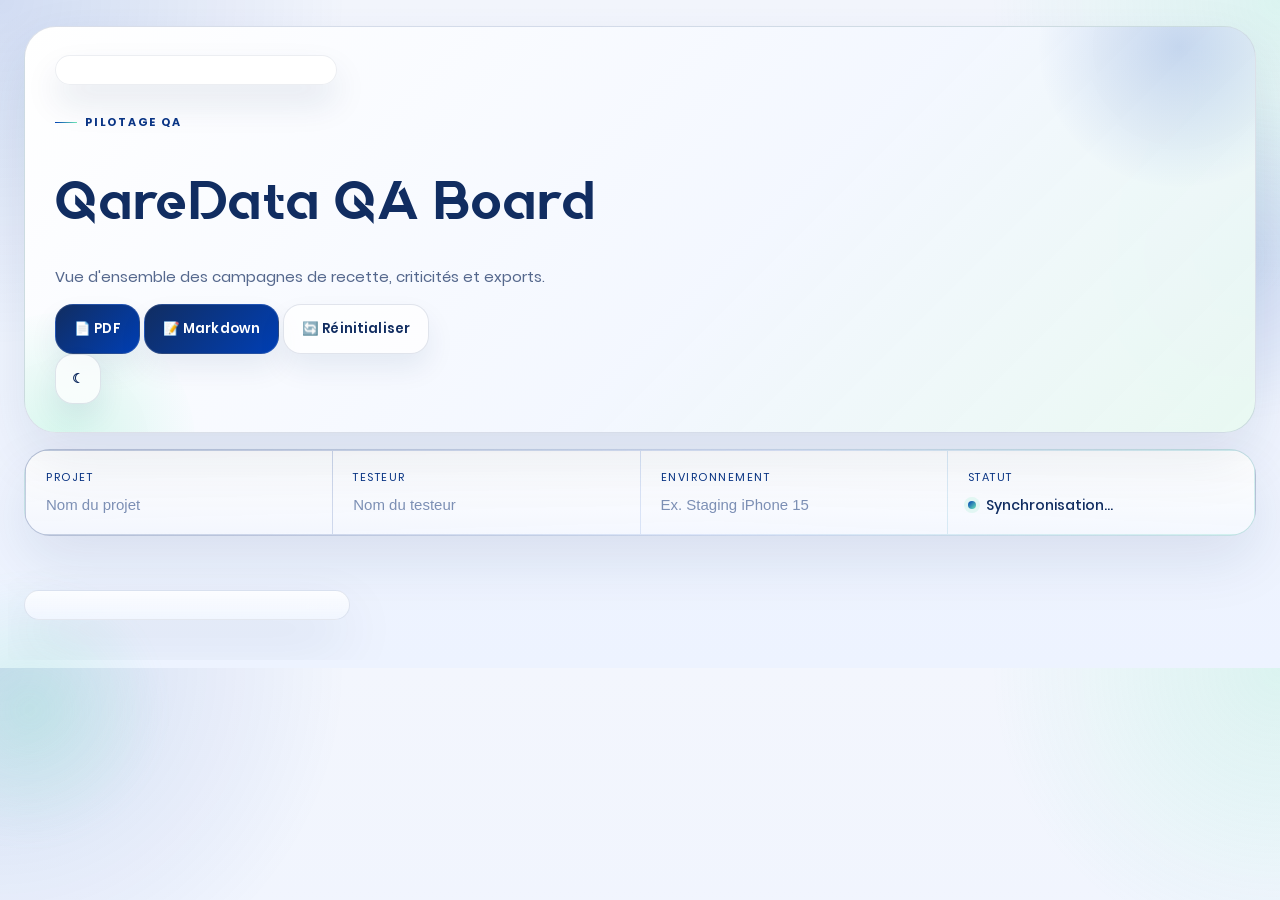
==== test/index.html @ 7b09be41 "Add /test route and auto-run test mode Change la façon de recherche du test" ====
<!DOCTYPE html>
<html lang="fr">
<head>
  <meta charset="UTF-8" />
  <meta name="viewport" content="width=device-width, initial-scale=1.0" />
  <meta http-equiv="Cache-Control" content="no-cache, no-store, must-revalidate" />
  <meta http-equiv="Pragma" content="no-cache" />
  <meta http-equiv="Expires" content="0" />
  <base href="../" />
  <title>QareData QA Board - Mode Test</title>
  <link rel="icon" type="image/svg+xml" href="./assets/favicon-checklist.svg?v=20260409-test-route-1" />
  <link rel="shortcut icon" href="./assets/favicon-checklist.svg?v=20260409-test-route-1" />
  <link rel="stylesheet" href="./styles.css?v=20260409-test-route-1" />
  <link rel="stylesheet" href="./minimal-cards.css?v=20260409-test-route-1" />
</head>
<body>
  <header class="app-header">
    <div class="header-content">
      <div class="header-main">
        <div class="header-main__identity logo-section">
          <div class="logo" aria-hidden="true">
            <img src="./assets/company-logo.png" alt="" class="logo__image" />
          </div>
          <div class="title-section">
            <span class="header-eyebrow">Pilotage QA</span>
            <h1 class="app-title" id="header-project-title">QareData QA Board</h1>
            <p class="app-description" id="header-project-subtitle">Vue d'ensemble des campagnes de recette, criticités et exports.</p>
          </div>
        </div>

        <div class="header-actions">
          <button class="btn btn-success" id="generate-pdf" title="Exporter PDF">
            <span>📄</span>
            <span>PDF</span>
          </button>
          <button class="btn btn-success" id="generate-markdown" title="Exporter Markdown">
            <span>📝</span>
            <span>Markdown</span>
          </button>
          <button class="btn btn-ghost" id="reset-board" title="Réinitialiser">
            <span>🔄</span>
            <span>Réinitialiser</span>
          </button>
          <div class="theme-toggle">
            <button class="btn btn-ghost" id="btn-theme" type="button" title="Activer le mode sombre" aria-label="Activer le mode sombre" aria-pressed="false">
              <span id="theme-icon">☾</span>
            </button>
          </div>
        </div>
      </div>

      <div class="header-metadata">
        <div class="header-meta-card">
          <div class="metadata-field">
            <label>Projet</label>
            <input type="text" id="project-name" data-field="projectName" placeholder="Nom du projet" class="meta-input" />
          </div>
          <div class="metadata-field">
            <label>Testeur</label>
            <input type="text" id="tester-name" data-field="tester" placeholder="Nom du testeur" class="meta-input" />
          </div>
          <div class="metadata-field">
            <label>Environnement</label>
            <input type="text" id="environment-name" data-field="environment" placeholder="Ex. Staging iPhone 15" class="meta-input" />
          </div>
          <div class="metadata-field metadata-field--status">
            <label>Statut</label>
            <div class="save-status" id="save-status">Synchronisation…</div>
          </div>
        </div>
      </div>

      <div class="header-kpi" id="summary-root"></div>
    </div>
  </header>

  <main class="app-main">
    <aside class="sidebar-sections" id="sidebar-nav-root" aria-label="Navigation latérale"></aside>

    <aside class="create-card-panel">
      <h3>➕ Créer une carte manuelle</h3>
      <div class="create-card-form">
        <div class="form-row">
          <select id="new-card-surface" class="form-control" placeholder="Surface">
            <option value="">Sélectionner surface</option>
          </select>
          <select id="new-card-page" class="form-control" placeholder="Page">
            <option value="">Sélectionner page</option>
          </select>
        </div>
        <div class="form-row">
          <input type="text" id="new-card-title" placeholder="Titre de la carte" class="form-control" />
        </div>
        <div class="form-row">
          <select id="new-card-severity" class="form-control">
            <option value="minor">🟡 Mineur</option>
            <option value="major">🟠 Majeur</option>
            <option value="blocker">🔴 Bloquant</option>
          </select>
        </div>
        <div class="form-row">
          <textarea id="new-card-notes" placeholder="Notes additionnelles" class="form-control" rows="2"></textarea>
        </div>
        <div class="form-row">
          <textarea id="new-card-checklist" placeholder="Étapes du scénario utilisateur (une ligne par étape)" class="form-control" rows="2"></textarea>
        </div>
        <button class="btn btn-success" id="create-card">
          ✅ Créer la carte
        </button>
      </div>
    </aside>

    <article class="content-area">
      <section class="board-root" id="board-root"></section>

      <section class="empty-state" id="empty-state" style="display: none;">
        <div class="empty-icon">📭</div>
        <h2>Aucune carte correspondante</h2>
        <p>Ajuste tes filtres ou crée une nouvelle carte pour commencer.</p>
      </section>
    </article>
  </main>

  <div class="modal-overlay" id="modal-overlay">
    <div class="modal-container">
      <button class="modal-close" id="modal-close">&times;</button>
      <div class="modal-content" id="modal-content"></div>
    </div>
  </div>

  <script type="module" src="./src/main.js?v=20260409-test-route-1"></script>
</body>
</html>
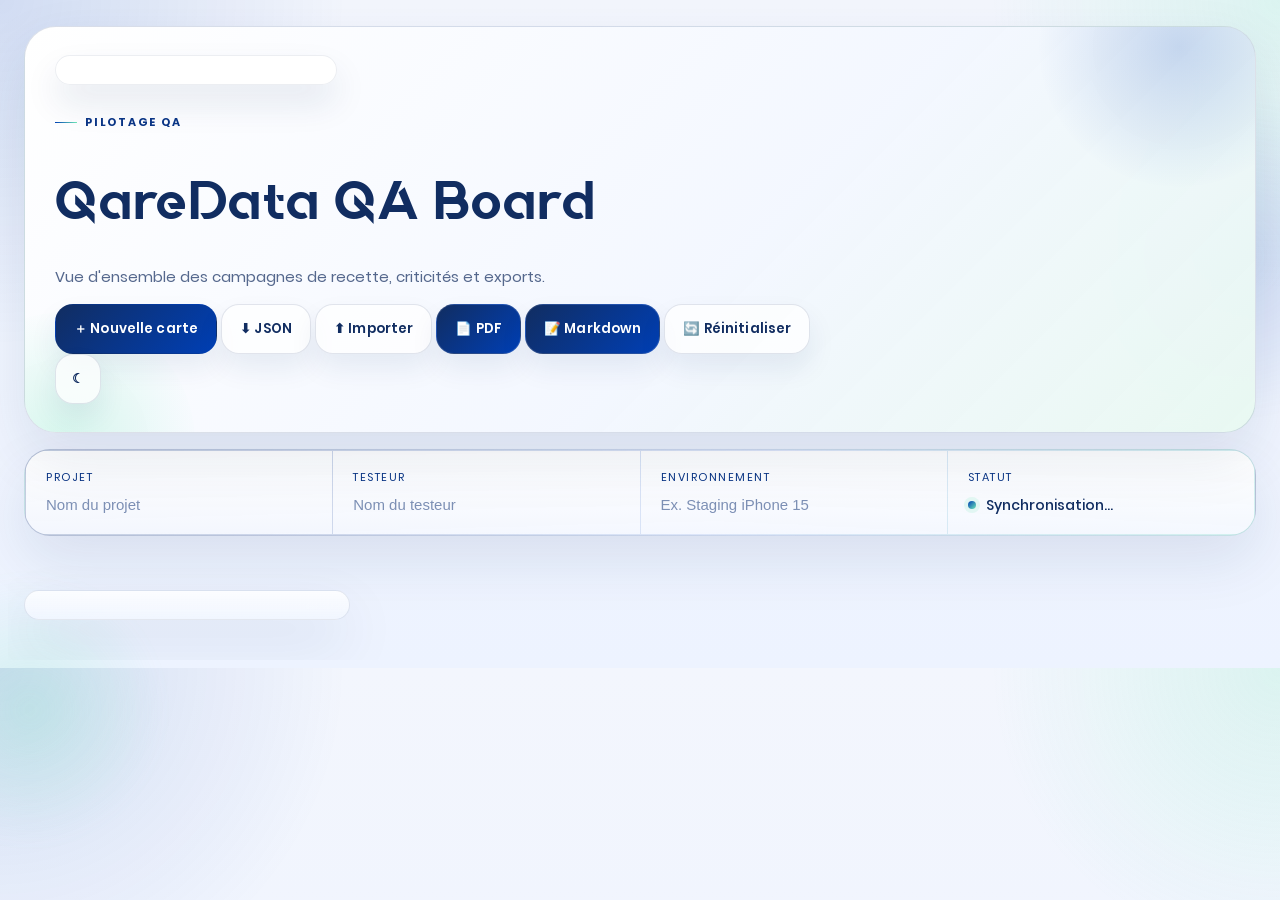
==== commit 244be574: "Add card editor modal + CRUD flow Ajout de boutons pour ajouter, supprimer et modifier des cartes  A" ====
--- a/test/index.html
+++ b/test/index.html
@@ -8,10 +8,10 @@
   <meta http-equiv="Expires" content="0" />
   <base href="../" />
   <title>QareData QA Board - Mode Test</title>
-  <link rel="icon" type="image/svg+xml" href="./assets/favicon-checklist.svg?v=20260409-test-route-1" />
-  <link rel="shortcut icon" href="./assets/favicon-checklist.svg?v=20260409-test-route-1" />
-  <link rel="stylesheet" href="./styles.css?v=20260409-test-route-1" />
-  <link rel="stylesheet" href="./minimal-cards.css?v=20260409-test-route-1" />
+  <link rel="icon" type="image/svg+xml" href="./assets/favicon-checklist.svg?v=20260409-crud-cards-3" />
+  <link rel="shortcut icon" href="./assets/favicon-checklist.svg?v=20260409-crud-cards-3" />
+  <link rel="stylesheet" href="./styles.css?v=20260409-crud-cards-3" />
+  <link rel="stylesheet" href="./minimal-cards.css?v=20260409-crud-cards-3" />
 </head>
 <body>
   <header class="app-header">
@@ -29,6 +29,18 @@
         </div>
 
         <div class="header-actions">
+          <button class="btn btn-primary" id="open-card-editor" type="button" title="Créer une nouvelle carte">
+            <span>＋</span>
+            <span>Nouvelle carte</span>
+          </button>
+          <button class="btn btn-ghost" id="export-json" type="button" title="Exporter le board en JSON">
+            <span>⬇</span>
+            <span>JSON</span>
+          </button>
+          <button class="btn btn-ghost" id="import-json" type="button" title="Importer un board JSON">
+            <span>⬆</span>
+            <span>Importer</span>
+          </button>
           <button class="btn btn-success" id="generate-pdf" title="Exporter PDF">
             <span>📄</span>
             <span>PDF</span>
@@ -76,39 +88,6 @@
 
   <main class="app-main">
     <aside class="sidebar-sections" id="sidebar-nav-root" aria-label="Navigation latérale"></aside>
-
-    <aside class="create-card-panel">
-      <h3>➕ Créer une carte manuelle</h3>
-      <div class="create-card-form">
-        <div class="form-row">
-          <select id="new-card-surface" class="form-control" placeholder="Surface">
-            <option value="">Sélectionner surface</option>
-          </select>
-          <select id="new-card-page" class="form-control" placeholder="Page">
-            <option value="">Sélectionner page</option>
-          </select>
-        </div>
-        <div class="form-row">
-          <input type="text" id="new-card-title" placeholder="Titre de la carte" class="form-control" />
-        </div>
-        <div class="form-row">
-          <select id="new-card-severity" class="form-control">
-            <option value="minor">🟡 Mineur</option>
-            <option value="major">🟠 Majeur</option>
-            <option value="blocker">🔴 Bloquant</option>
-          </select>
-        </div>
-        <div class="form-row">
-          <textarea id="new-card-notes" placeholder="Notes additionnelles" class="form-control" rows="2"></textarea>
-        </div>
-        <div class="form-row">
-          <textarea id="new-card-checklist" placeholder="Étapes du scénario utilisateur (une ligne par étape)" class="form-control" rows="2"></textarea>
-        </div>
-        <button class="btn btn-success" id="create-card">
-          ✅ Créer la carte
-        </button>
-      </div>
-    </aside>
 
     <article class="content-area">
       <section class="board-root" id="board-root"></section>
@@ -128,6 +107,159 @@
     </div>
   </div>
 
-  <script type="module" src="./src/main.js?v=20260409-test-route-1"></script>
+  <div class="modal-overlay" id="card-editor-overlay">
+    <div class="modal-container modal-container--editor">
+      <button class="modal-close" id="card-editor-close">&times;</button>
+      <div class="modal-content modal-content--editor">
+        <section class="create-card-panel create-card-panel--modal" id="card-editor-panel">
+          <div class="create-card-panel__header">
+            <div>
+              <p class="create-card-panel__eyebrow">CRUD cartes</p>
+              <h3 id="card-editor-title">Ajouter une carte</h3>
+              <p class="create-card-panel__subtitle" id="card-editor-subtitle">Les modifications sont stockées localement. Exporte le JSON pour les publier sur GitHub.</p>
+            </div>
+            <span class="create-card-panel__badge" id="card-editor-badge">Création</span>
+          </div>
+
+          <div class="create-card-form">
+            <div class="form-row form-row--double">
+              <label class="field">
+                <span>Surface</span>
+                <select id="new-card-surface" class="card-select">
+                  <option value="">Sélectionner surface</option>
+                </select>
+              </label>
+              <label class="field">
+                <span>Page existante</span>
+                <select id="new-card-page" class="card-select">
+                  <option value="">Sélectionner page</option>
+                </select>
+              </label>
+            </div>
+
+            <div class="form-row">
+              <label class="field">
+                <span>Nouvelle page ou renommage</span>
+                <input type="text" id="new-card-page-custom" placeholder="Nom de page personnalisé si besoin" class="card-text-input" />
+              </label>
+            </div>
+
+            <div class="form-row form-row--double">
+              <label class="field">
+                <span>Titre de la carte</span>
+                <input type="text" id="new-card-title" placeholder="Ex. Modifier une organisation" class="card-text-input" />
+              </label>
+              <label class="field">
+                <span>Scénario utilisateur</span>
+                <input type="text" id="new-card-scenario-title" placeholder="Ex. Un admin modifie une organisation" class="card-text-input" />
+              </label>
+            </div>
+
+            <div class="form-row form-row--double">
+              <label class="field">
+                <span>Criticité</span>
+                <select id="new-card-severity" class="card-select">
+                  <option value="minor">🟡 Mineur</option>
+                  <option value="major">🟠 Majeur</option>
+                  <option value="blocker">🔴 Bloquant</option>
+                </select>
+              </label>
+              <label class="field">
+                <span>Statut source</span>
+                <select id="new-card-source-status" class="card-select">
+                  <option value="source-neutral">Observation</option>
+                  <option value="source-done">Stable</option>
+                  <option value="source-todo">À corriger</option>
+                </select>
+              </label>
+            </div>
+
+            <div class="form-row">
+              <label class="field textarea-field">
+                <span>Méthode de test / contexte</span>
+                <textarea id="new-card-method" placeholder="Comment le flux doit être rejoué, dans quel contexte et avec quelles vérifications." class="card-textarea"></textarea>
+              </label>
+            </div>
+
+            <div class="form-row">
+              <label class="field textarea-field">
+                <span>Résultat attendu</span>
+                <textarea id="new-card-expected-result" placeholder="Décris précisément le résultat fonctionnel attendu." class="card-textarea"></textarea>
+              </label>
+            </div>
+
+            <div class="form-row form-row--double">
+              <label class="field textarea-field">
+                <span>Points d'attention initiaux</span>
+                <textarea id="new-card-source-issues" placeholder="Une ligne par point d'attention" class="card-textarea"></textarea>
+              </label>
+              <label class="field textarea-field">
+                <span>Points déjà validés</span>
+                <textarea id="new-card-validated-points" placeholder="Une ligne par point déjà validé" class="card-textarea"></textarea>
+              </label>
+            </div>
+
+            <div class="form-row form-row--double">
+              <label class="field textarea-field">
+                <span>Recommandations / conseils</span>
+                <textarea id="new-card-advice" placeholder="Une ligne par recommandation" class="card-textarea"></textarea>
+              </label>
+              <label class="field textarea-field">
+                <span>Références utiles</span>
+                <textarea id="new-card-references" placeholder="Une ligne par lien, asset ou fichier" class="card-textarea"></textarea>
+              </label>
+            </div>
+
+            <div class="form-row">
+              <label class="field textarea-field">
+                <span>Notes initiales</span>
+                <textarea id="new-card-notes" placeholder="Notes de contexte additionnelles" class="card-textarea"></textarea>
+              </label>
+            </div>
+
+            <section class="qa-panel create-card-panel__checklist">
+              <div class="qa-panel__head">
+                <div>
+                  <h5>Checklist initiale</h5>
+                  <span>Définis le nombre d'étapes et leur contenu.</span>
+                </div>
+
+                <div class="card-editor-step-controls">
+                  <label class="field field--compact">
+                    <span>Nombre</span>
+                    <input type="number" id="new-card-checklist-count" min="0" max="20" value="3" class="card-text-input card-editor-count-input" />
+                  </label>
+                  <button class="button tertiary small" id="add-checklist-step" type="button">
+                    Ajouter une étape
+                  </button>
+                </div>
+              </div>
+
+              <div class="card-editor-steps" id="card-editor-checklist-root"></div>
+            </section>
+
+            <div class="create-card-panel__actions">
+              <button class="btn btn-primary" id="create-card" type="button">
+                Enregistrer la carte
+              </button>
+              <button class="btn btn-ghost" id="cancel-card-editor" type="button">
+                Réinitialiser
+              </button>
+              <button class="btn btn-ghost" id="delete-card-editor" type="button">
+                Supprimer
+              </button>
+            </div>
+
+            <p class="create-card-panel__footnote">
+              GitHub Pages ne met pas à jour automatiquement <code>data/cards.json</code>. Utilise l’export JSON pour republier tes changements.
+            </p>
+          </div>
+        </section>
+      </div>
+    </div>
+  </div>
+  <input type="file" id="file-import" accept=".json,application/json" hidden />
+
+  <script type="module" src="./src/main.js?v=20260409-crud-cards-3"></script>
 </body>
 </html>
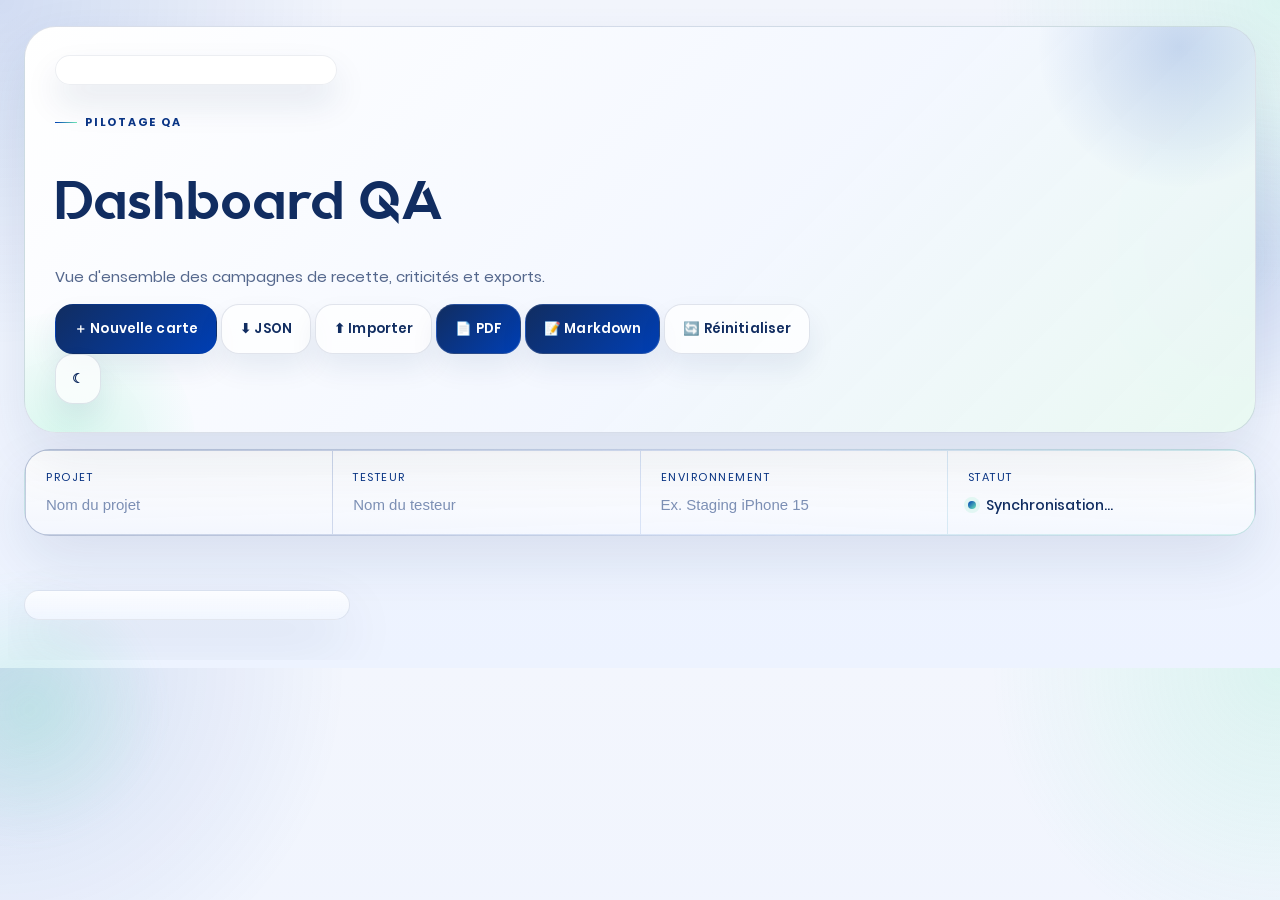
==== commit d718e8f9: "Add required-field validation to card editor Ajout d'un popup pour indiquer comment marche l'ajout d" ====
--- a/test/index.html
+++ b/test/index.html
@@ -23,7 +23,7 @@
           </div>
           <div class="title-section">
             <span class="header-eyebrow">Pilotage QA</span>
-            <h1 class="app-title" id="header-project-title">QareData QA Board</h1>
+            <h1 class="app-title" id="header-project-title">Dashboard QA</h1>
             <p class="app-description" id="header-project-subtitle">Vue d'ensemble des campagnes de recette, criticités et exports.</p>
           </div>
         </div>
@@ -123,13 +123,13 @@
 
           <div class="create-card-form">
             <div class="form-row form-row--double">
-              <label class="field">
+              <label class="field" data-required="true">
                 <span>Surface</span>
                 <select id="new-card-surface" class="card-select">
                   <option value="">Sélectionner surface</option>
                 </select>
               </label>
-              <label class="field">
+              <label class="field" data-required="true">
                 <span>Page existante</span>
                 <select id="new-card-page" class="card-select">
                   <option value="">Sélectionner page</option>
@@ -138,14 +138,14 @@
             </div>
 
             <div class="form-row">
-              <label class="field">
+              <label class="field" data-required="true">
                 <span>Nouvelle page ou renommage</span>
                 <input type="text" id="new-card-page-custom" placeholder="Nom de page personnalisé si besoin" class="card-text-input" />
               </label>
             </div>
 
             <div class="form-row form-row--double">
-              <label class="field">
+              <label class="field" data-required="true">
                 <span>Titre de la carte</span>
                 <input type="text" id="new-card-title" placeholder="Ex. Modifier une organisation" class="card-text-input" />
               </label>
@@ -175,14 +175,14 @@
             </div>
 
             <div class="form-row">
-              <label class="field textarea-field">
+              <label class="field textarea-field" data-required="true">
                 <span>Méthode de test / contexte</span>
                 <textarea id="new-card-method" placeholder="Comment le flux doit être rejoué, dans quel contexte et avec quelles vérifications." class="card-textarea"></textarea>
               </label>
             </div>
 
             <div class="form-row">
-              <label class="field textarea-field">
+              <label class="field textarea-field" data-required="true">
                 <span>Résultat attendu</span>
                 <textarea id="new-card-expected-result" placeholder="Décris précisément le résultat fonctionnel attendu." class="card-textarea"></textarea>
               </label>
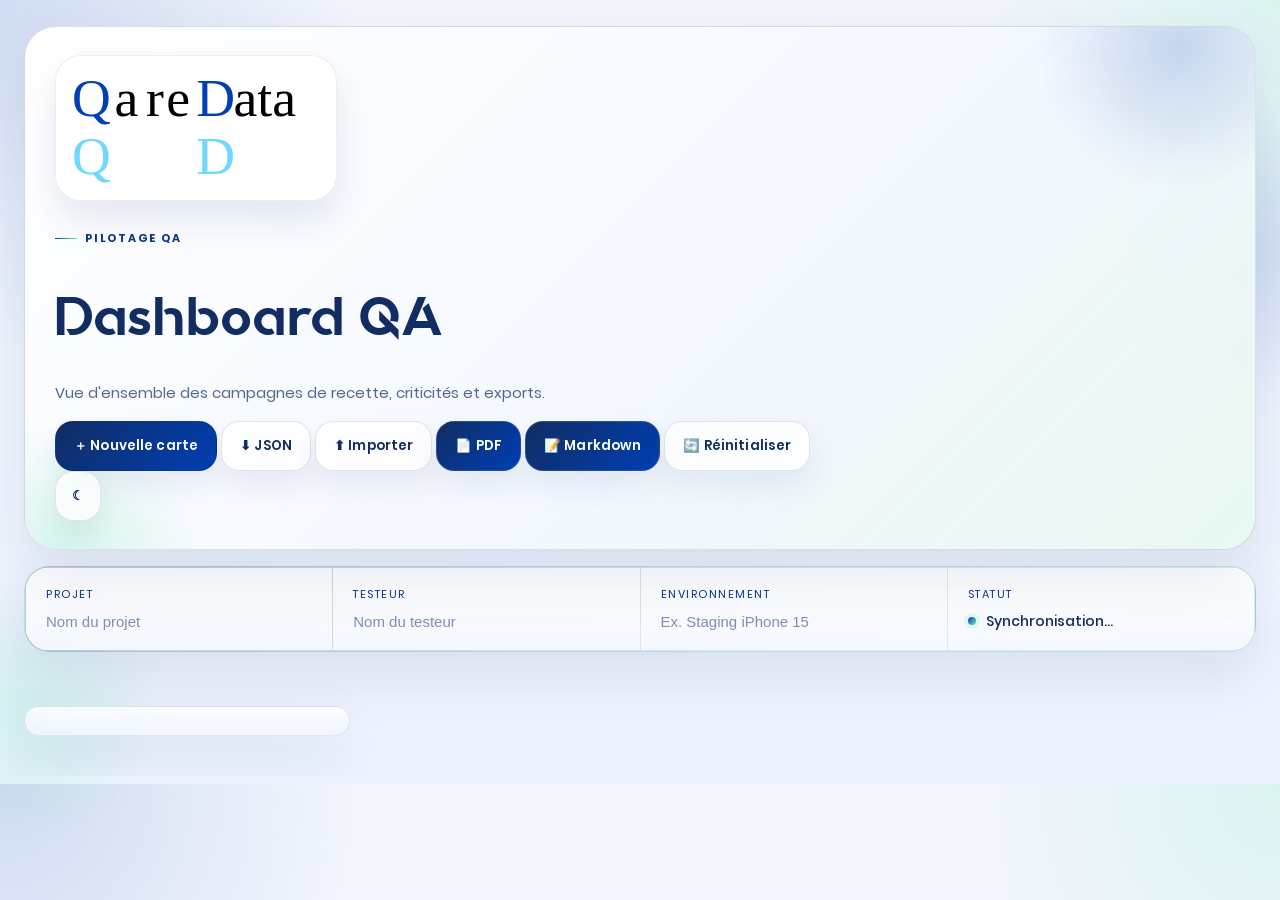
==== commit 68c8c523: "Add light/dark SVG logos and update header Replace the old logo assets with two theme-aware SVGs (co" ====
--- a/test/index.html
+++ b/test/index.html
@@ -19,7 +19,8 @@
       <div class="header-main">
         <div class="header-main__identity logo-section">
           <div class="logo" aria-hidden="true">
-            <img src="./assets/company-logo.png" alt="" class="logo__image" />
+            <img src="./assets/company-logo-light.svg" alt="" class="logo__image logo__image--light" />
+            <img src="./assets/company-logo-dark.svg" alt="" class="logo__image logo__image--dark" />
           </div>
           <div class="title-section">
             <span class="header-eyebrow">Pilotage QA</span>
@@ -91,12 +92,6 @@
 
     <article class="content-area">
       <section class="board-root" id="board-root"></section>
-
-      <section class="empty-state" id="empty-state" style="display: none;">
-        <div class="empty-icon">📭</div>
-        <h2>Aucune carte correspondante</h2>
-        <p>Ajuste tes filtres ou crée une nouvelle carte pour commencer.</p>
-      </section>
     </article>
   </main>
 
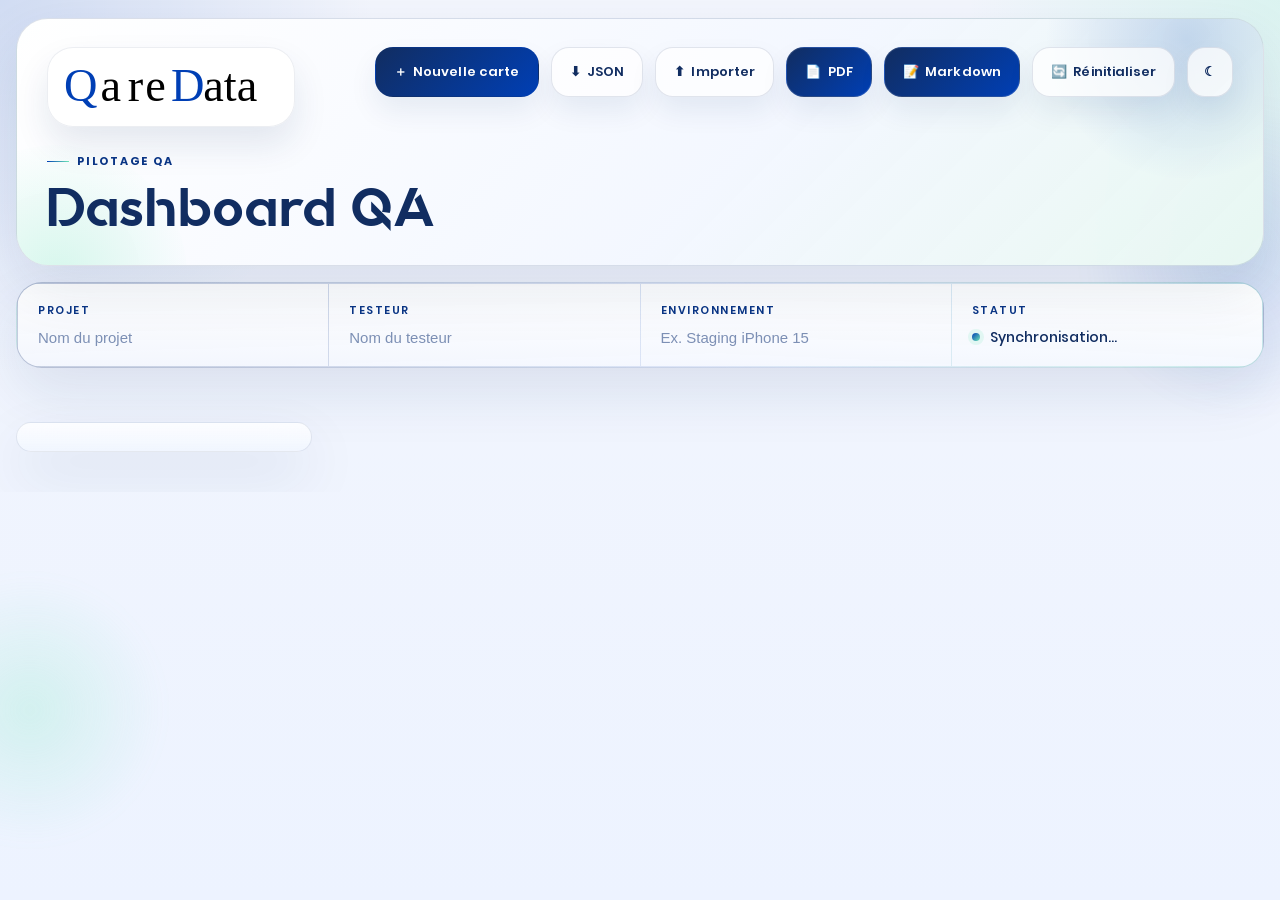
==== commit 552c4cad: "Add compact/expanded view for pages & surfaces Introduce toggleable compact/expanded modes for pages" ====
--- a/test/index.html
+++ b/test/index.html
@@ -8,8 +8,21 @@
   <meta http-equiv="Expires" content="0" />
   <base href="../" />
   <title>QareData QA Board - Mode Test</title>
-  <link rel="icon" type="image/svg+xml" href="./assets/favicon-checklist.svg?v=20260409-crud-cards-3" />
-  <link rel="shortcut icon" href="./assets/favicon-checklist.svg?v=20260409-crud-cards-3" />
+  <link
+    id="app-favicon"
+    rel="icon"
+    type="image/svg+xml"
+    href="./assets/favicon-checklist-light.svg?v=20260413-favicon-theme-1"
+    data-light-href="./assets/favicon-checklist-light.svg?v=20260413-favicon-theme-1"
+    data-dark-href="./assets/favicon-checklist-dark.svg?v=20260413-favicon-theme-1"
+  />
+  <link
+    id="app-shortcut-icon"
+    rel="shortcut icon"
+    href="./assets/favicon-checklist-light.svg?v=20260413-favicon-theme-1"
+    data-light-href="./assets/favicon-checklist-light.svg?v=20260413-favicon-theme-1"
+    data-dark-href="./assets/favicon-checklist-dark.svg?v=20260413-favicon-theme-1"
+  />
   <link rel="stylesheet" href="./styles.css?v=20260409-crud-cards-3" />
   <link rel="stylesheet" href="./minimal-cards.css?v=20260409-crud-cards-3" />
 </head>
@@ -25,7 +38,7 @@
           <div class="title-section">
             <span class="header-eyebrow">Pilotage QA</span>
             <h1 class="app-title" id="header-project-title">Dashboard QA</h1>
-            <p class="app-description" id="header-project-subtitle">Vue d'ensemble des campagnes de recette, criticités et exports.</p>
+            <p class="app-description" id="header-project-subtitle"></p>
           </div>
         </div>
 
